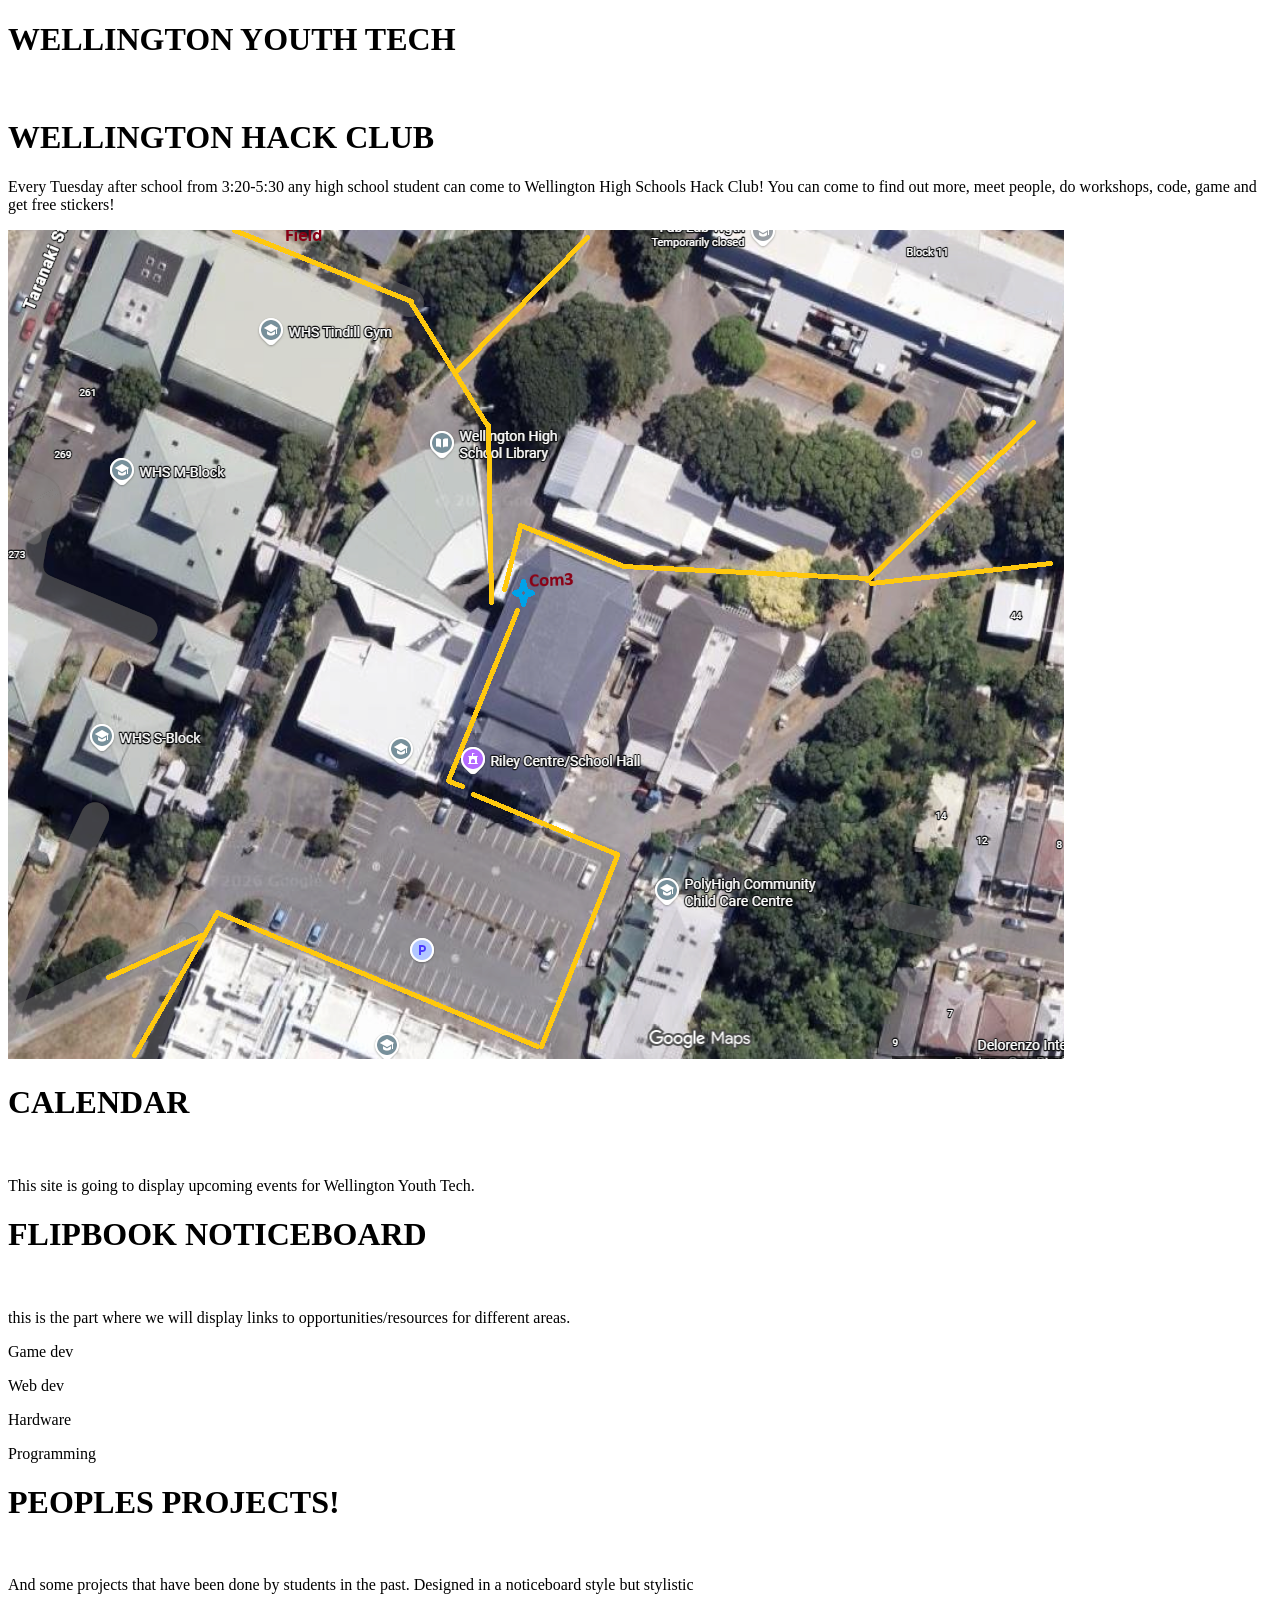
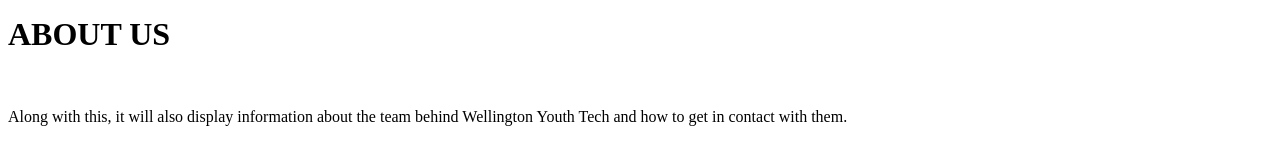
==== index.html @ cd5a9fec "Created a basic version of the site Created the website with a colour pallete I like and added all t" ====
<!DOCTYPE html>
<!--[if lt IE 7]>      <html class="no-js lt-ie9 lt-ie8 lt-ie7"> <![endif]-->
<!--[if IE 7]>         <html class="no-js lt-ie9 lt-ie8"> <![endif]-->
<!--[if IE 8]>         <html class="no-js lt-ie9"> <![endif]-->
<!--[if gt IE 8]>      <html class="no-js"> <!--<![endif]-->
<html>
    <head>
        <link rel="stylesheet" href="C:\Users\hwina\Desktop\WebDev\WellyYouthTechWebsite\WellyYouthTechCSS.css">
        <meta charset="utf-8">
        <meta http-equiv="X-UA-Compatible" content="IE=edge">
        <title>WellingtonYouthTech</title>
        <meta name="description" content="">
        <meta name="viewport" content="width=device-width, initial-scale=1">
        <link rel="stylesheet" href="">
    </head>
    <body>
        <!--[if lt IE 7]>
            <p class="browsehappy">You are using an <strong>outdated</strong> browser. Please <a href="#">upgrade your browser</a> to improve your experience.</p>
        <![endif]-->
        <div class="headingbox">
        <h1 class="myheadingfont">WELLINGTON YOUTH TECH</h1>
        
        </div>
        

        
        
        
       
        <script src="" async defer></script>


        <!-- This is the section on the hack club run by whs-->
          <br> <!-- system.out.println-->
        <div class="headingbox">
        <h1 class="myheadingfont">WELLINGTON HACK CLUB</h1> <!--this is a heading using the custom font-->
        </div>
        <div class="text-image-row"> <!-- the div box is a class which creates-->
            <div class="box-alt">
                <p class="my-font">Every Tuesday after school from 3:20-5:30 any high school student can come to Wellington High Schools
                    Hack Club! You can come to find out more, meet people, do workshops, code, game and get free stickers!
                    
                </p>
            </div>
            <img class="right-image" src="WHScom3directions.png" alt="my cat :3">
        </div>

        <!-- This is the calendar section(maybe add function where they can download the calendar themselves)-->
         <div class="headingbox">
         <h1 class="myheadingfont">CALENDAR</h1>
         </div>
        <br>
        <div><p class="my-font">This site is going to display upcoming events for Wellington Youth Tech. </p></div>
        

        <!-- This is the section about opportunities and links (maybe like a flipbook, hackclub opportunities, gamedev opportunities
          and then they can tear out the page and pin it on the noticeboard)-->
          <div class="headingbox">
         <h1 class="myheadingfont">FLIPBOOK NOTICEBOARD</h1>
         </div>
        <br>
        

        <div class="text-image-row2"> <!-- the div box is a class which creates-->
                <p class="my-font">this is the part where we will display links to opportunities/resources for different areas. </p>
            <div class="box-alt2">
                <p class="my-font">Game dev </p>
            </div>
            <div class="box-alt2">
                <p class="my-font">Web dev </p>
            </div>
            <div class="box-alt2">
                <p class="my-font">Hardware </p>
            </div>

            <div class="box-alt2">
                <p class="my-font">Programming </p>
            </div>
            
        </div>
        
        

        
        
        <!-- This is the section with peoples projects + links to repos-->
          <div class="headingbox">
         <h1 class="myheadingfont"> PEOPLES PROJECTS! </h1>
        </div>
        <br>
        <div>
        <p class="my-font">And some projects that have been done by students in the past. 
        Designed in a noticeboard style but stylistic</p>
        </div>

        <!-- This is the section about contacts,people, and aims-->
         <div class="headingbox">
         <h1 class="myheadingfont"> ABOUT US </h1>
         </div>
        <br>
        <div>
        <p class="my-font">Along with this, it will also display information about the team behind Wellington Youth Tech and how to get in contact with them.</p>
        </div>
    </body>
</html>
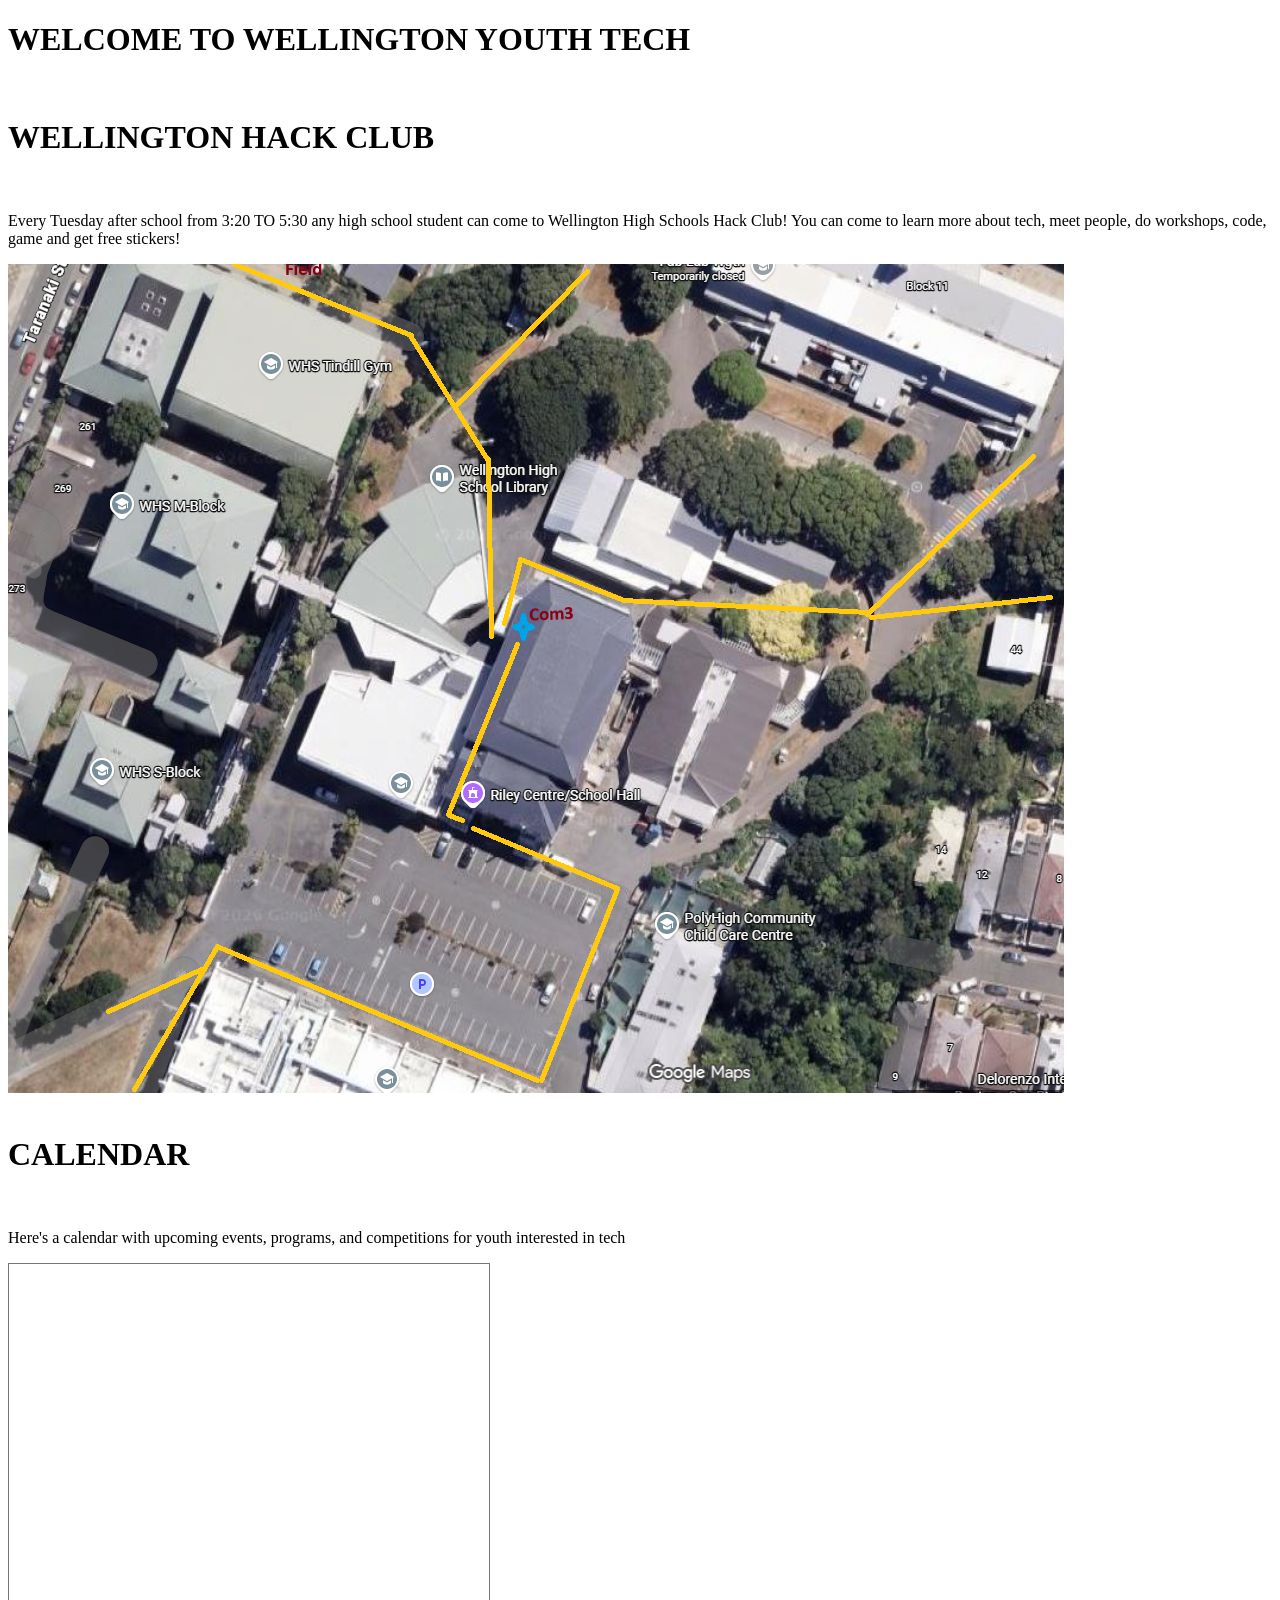
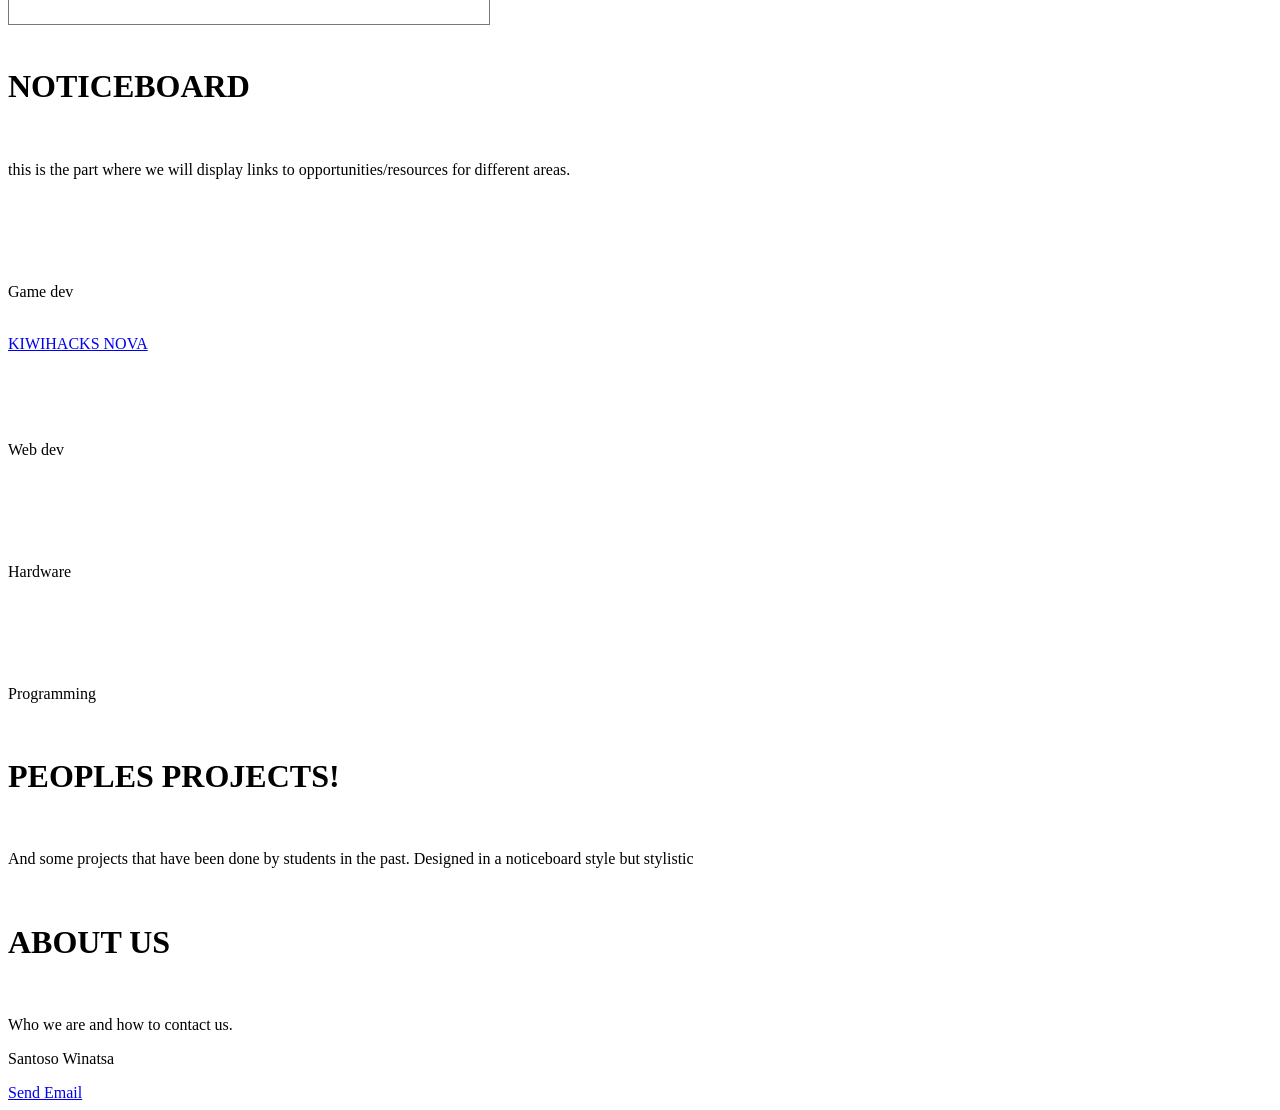
==== commit 2aea42eb: "Made the website look mostly completed i added  a calendar, a notepad section with links, and a cont" ====
--- a/index.html
+++ b/index.html
@@ -8,17 +8,18 @@
         <link rel="stylesheet" href="C:\Users\hwina\Desktop\WebDev\WellyYouthTechWebsite\WellyYouthTechCSS.css">
         <meta charset="utf-8">
         <meta http-equiv="X-UA-Compatible" content="IE=edge">
-        <title>WellingtonYouthTech</title>
+        <title>Wellington Youth Tech</title>
+        <link rel="icon" type="image/x-icon" href="Iconwyt.png">
         <meta name="description" content="">
         <meta name="viewport" content="width=device-width, initial-scale=1">
-        <link rel="stylesheet" href="">
+        <link rel="stylesheet" href="wellyyouthtechcss.css">
     </head>
     <body>
         <!--[if lt IE 7]>
             <p class="browsehappy">You are using an <strong>outdated</strong> browser. Please <a href="#">upgrade your browser</a> to improve your experience.</p>
         <![endif]-->
-        <div class="headingbox">
-        <h1 class="myheadingfont">WELLINGTON YOUTH TECH</h1>
+        <div class="headingbox2">
+        <h1 class="myheadingfont">WELCOME TO WELLINGTON YOUTH TECH</h1>
         
         </div>
         
@@ -34,51 +35,87 @@
           <br> <!-- system.out.println-->
         <div class="headingbox">
         <h1 class="myheadingfont">WELLINGTON HACK CLUB</h1> <!--this is a heading using the custom font-->
+        
         </div>
+         <br>
         <div class="text-image-row"> <!-- the div box is a class which creates-->
             <div class="box-alt">
-                <p class="my-font">Every Tuesday after school from 3:20-5:30 any high school student can come to Wellington High Schools
-                    Hack Club! You can come to find out more, meet people, do workshops, code, game and get free stickers!
+                <p class="my-font">Every Tuesday after school from 3:20 TO 5:30 any high school student can come to Wellington High Schools
+                    Hack Club! You can come to learn more about tech, meet people, do workshops, code, game and get free stickers!
                     
                 </p>
             </div>
-            <img class="right-image" src="WHScom3directions.png" alt="my cat :3">
+            <img class="childoftext-image-row" src="WHScom3directions.png" alt="my cat :3">
         </div>
+        <br>
 
         <!-- This is the calendar section(maybe add function where they can download the calendar themselves)-->
          <div class="headingbox">
          <h1 class="myheadingfont">CALENDAR</h1>
          </div>
         <br>
-        <div><p class="my-font">This site is going to display upcoming events for Wellington Youth Tech. </p></div>
-        
+        <div class = "text-image-row">
+            <div class="box-alt3">
+            <p class="my-font">Here's a calendar with upcoming events, programs, and competitions for youth interested in tech </p>
+            </div>
+             <iframe class="childoftext-image-row2" src="https://calendar.google.com/calendar/embed?height=360&wkst=2&ctz=Pacific%2FAuckland&showPrint=0&showTz=0&hl=en_GB&src=ZmE0NTUzYjljNDQ5OTRhYmRjM2VhNjI4ODA5ZDlkZmJmMzg4ODI4YjJkZDQ2ZWNlNjQyZmFkOTIyZmVkNjI1OEBncm91cC5jYWxlbmRhci5nb29nbGUuY29t&color=%237cb342" style="border:solid 1px #777" width="480" height="360" frameborder="0" scrolling="no"></iframe>
+
+        </div>
+        <br>
 
         <!-- This is the section about opportunities and links (maybe like a flipbook, hackclub opportunities, gamedev opportunities
           and then they can tear out the page and pin it on the noticeboard)-->
           <div class="headingbox">
-         <h1 class="myheadingfont">FLIPBOOK NOTICEBOARD</h1>
+         <h1 class="myheadingfont">NOTICEBOARD</h1>
          </div>
         <br>
-        
+         
 
-        <div class="text-image-row2"> <!-- the div box is a class which creates-->
+        <div class="parent" > <!-- the div box is a class which creates-->
+
+            <div class="box-alt4">
                 <p class="my-font">this is the part where we will display links to opportunities/resources for different areas. </p>
+            </div>
+
             <div class="box-alt2">
+                <br>
+                <br>
+                <br>
+                <br>
                 <p class="my-font">Game dev </p>
+                
+                <br>
+                <a class="my-font" href="https://nova.kiwihacks.org/"> KIWIHACKS NOVA </a>
+
             </div>
             <div class="box-alt2">
+                <br>
+                <br>
+                <br>
+                <br>
                 <p class="my-font">Web dev </p>
+                
+
             </div>
+
             <div class="box-alt2">
+                <br>
+                <br>
+                <br>
+                <br>
                 <p class="my-font">Hardware </p>
             </div>
 
             <div class="box-alt2">
+                <br>
+                <br>
+                <br>
+                <br>
                 <p class="my-font">Programming </p>
             </div>
             
         </div>
-        
+        <br>
         
 
         
@@ -89,9 +126,12 @@
         </div>
         <br>
         <div>
+        <div box class="box-alt4">
         <p class="my-font">And some projects that have been done by students in the past. 
         Designed in a noticeboard style but stylistic</p>
         </div>
+        </div>
+        <br>
 
         <!-- This is the section about contacts,people, and aims-->
          <div class="headingbox">
@@ -99,7 +139,11 @@
          </div>
         <br>
         <div>
-        <p class="my-font">Along with this, it will also display information about the team behind Wellington Youth Tech and how to get in contact with them.</p>
+            <div class="box-alt5">
+                <p class="my-font">Who we are and how to contact us.</p>
+                <p class="my-font">Santoso Winatsa</p>
+                <a class="my-font" href="mailto:winatsa@gmail.whs.school.nz">Send Email</a>
+            </div>
         </div>
     </body>
 </html>
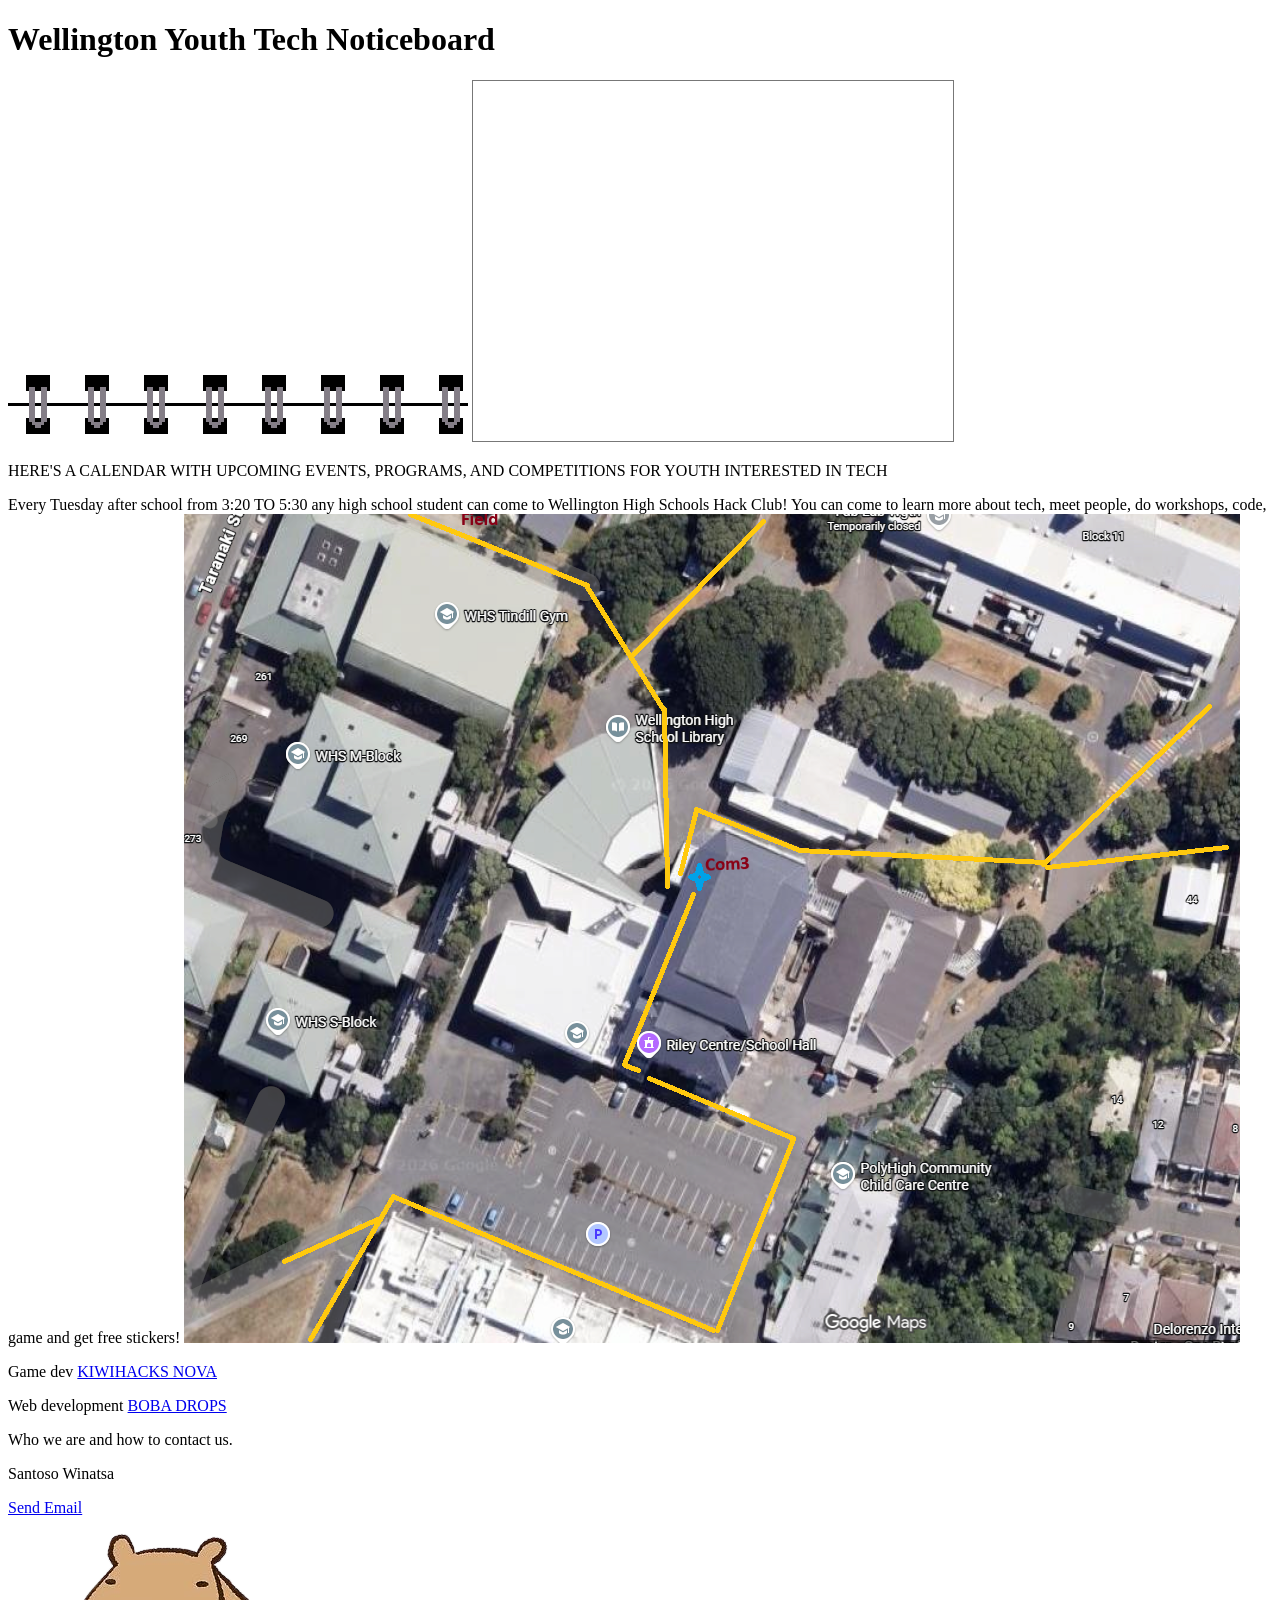
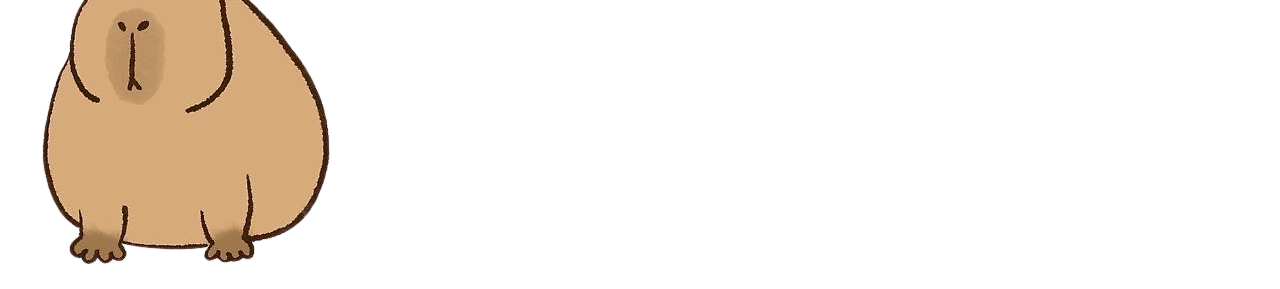
==== commit a53809ab: "changed names so that they worked with github deploying pages" ====
--- a/index.html
+++ b/index.html
@@ -1,149 +1,74 @@
+<!-- Wellington Youth Tech Noticeboard -->
+<!-- By Santoso Winatan -->
+<!-- Date 6/07/2026 -->
+<!-- This holds the website code and grouping of information for the website. 
+For example i choose how i want it displayed div, what i want in it the content inbetween, and how i want it styled by using classes  -->
+
 <!DOCTYPE html>
-<!--[if lt IE 7]>      <html class="no-js lt-ie9 lt-ie8 lt-ie7"> <![endif]-->
-<!--[if IE 7]>         <html class="no-js lt-ie9 lt-ie8"> <![endif]-->
-<!--[if IE 8]>         <html class="no-js lt-ie9"> <![endif]-->
-<!--[if gt IE 8]>      <html class="no-js"> <!--<![endif]-->
+
+<!-- all html needs to have this class and title -->
 <html>
+    
+    <!-- All the website setup -->
     <head>
-        <link rel="stylesheet" href="C:\Users\hwina\Desktop\WebDev\WellyYouthTechWebsite\WellyYouthTechCSS.css">
+        <link rel="stylesheet" href="C:\Users\hwina\Desktop\WebDev\WellyYouthTechWebsite\WellyYouthTechNoticeboardCSS.css">
         <meta charset="utf-8">
         <meta http-equiv="X-UA-Compatible" content="IE=edge">
-        <title>Wellington Youth Tech</title>
-        <link rel="icon" type="image/x-icon" href="Iconwyt.png">
+        <title>Wellington Youth Tech</title> <!-- title displayed on tab -->
+        <link rel="icon" type="image/x-icon" href="Iconwyt.png"><!-- favicon -->
         <meta name="description" content="">
         <meta name="viewport" content="width=device-width, initial-scale=1">
-        <link rel="stylesheet" href="wellyyouthtechcss.css">
     </head>
+
+    <!-- Where all the content of the website is stored -->
     <body>
-        <!--[if lt IE 7]>
-            <p class="browsehappy">You are using an <strong>outdated</strong> browser. Please <a href="#">upgrade your browser</a> to improve your experience.</p>
-        <![endif]-->
-        <div class="headingbox2">
-        <h1 class="myheadingfont">WELCOME TO WELLINGTON YOUTH TECH</h1>
-        
+       <!-- Heading -->
+        <div class="noticeboardheadingbox">
+            <h1 class="myheadingfont">Wellington Youth Tech Noticeboard</h1>
         </div>
-        
-
-        
-        
-        
-       
-        <script src="" async defer></script>
 
 
-        <!-- This is the section on the hack club run by whs-->
-          <br> <!-- system.out.println-->
-        <div class="headingbox">
-        <h1 class="myheadingfont">WELLINGTON HACK CLUB</h1> <!--this is a heading using the custom font-->
-        
-        </div>
-         <br>
-        <div class="text-image-row"> <!-- the div box is a class which creates-->
-            <div class="box-alt">
-                <p class="my-font">Every Tuesday after school from 3:20 TO 5:30 any high school student can come to Wellington High Schools
-                    Hack Club! You can come to learn more about tech, meet people, do workshops, code, game and get free stickers!
-                    
-                </p>
-            </div>
-            <img class="childoftext-image-row" src="WHScom3directions.png" alt="my cat :3">
-        </div>
-        <br>
-
-        <!-- This is the calendar section(maybe add function where they can download the calendar themselves)-->
-         <div class="headingbox">
-         <h1 class="myheadingfont">CALENDAR</h1>
-         </div>
-        <br>
-        <div class = "text-image-row">
-            <div class="box-alt3">
-            <p class="my-font">Here's a calendar with upcoming events, programs, and competitions for youth interested in tech </p>
-            </div>
-             <iframe class="childoftext-image-row2" src="https://calendar.google.com/calendar/embed?height=360&wkst=2&ctz=Pacific%2FAuckland&showPrint=0&showTz=0&hl=en_GB&src=ZmE0NTUzYjljNDQ5OTRhYmRjM2VhNjI4ODA5ZDlkZmJmMzg4ODI4YjJkZDQ2ZWNlNjQyZmFkOTIyZmVkNjI1OEBncm91cC5jYWxlbmRhci5nb29nbGUuY29t&color=%237cb342" style="border:solid 1px #777" width="480" height="360" frameborder="0" scrolling="no"></iframe>
+        <!-- Calendar (image)-->
+        <div class="calendarbox">
+              <img class="childoftext-image-row" src="calendartop.png" alt="my cat :3">
+             <iframe  src="https://calendar.google.com/calendar/embed?height=360&wkst=2&ctz=Pacific%2FAuckland&showPrint=0&showTz=0&hl=en_GB&src=ZmE0NTUzYjljNDQ5OTRhYmRjM2VhNjI4ODA5ZDlkZmJmMzg4ODI4YjJkZDQ2ZWNlNjQyZmFkOTIyZmVkNjI1OEBncm91cC5jYWxlbmRhci5nb29nbGUuY29t&color=%237cb342" style="border:solid 1px #777" width="480" height="360" frameborder="0" scrolling="no"></iframe>
 
         </div>
-        <br>
 
-        <!-- This is the section about opportunities and links (maybe like a flipbook, hackclub opportunities, gamedev opportunities
-          and then they can tear out the page and pin it on the noticeboard)-->
-          <div class="headingbox">
-         <h1 class="myheadingfont">NOTICEBOARD</h1>
-         </div>
-        <br>
-         
+        <!-- Calendar (Text) -->
+        <div class="calendartextbox">
+            <p class="mycalendarfont">HERE'S A CALENDAR WITH UPCOMING EVENTS, PROGRAMS, AND COMPETITIONS FOR YOUTH INTERESTED IN TECH </p>
+        </div>
 
-        <div class="parent" > <!-- the div box is a class which creates-->
+        <!-- Poster text and directions image -->
+        <div class="posterbox">
+            <p class="myposterfont">Every Tuesday after school from 3:20 TO 5:30 any high school student can come to Wellington High Schools
+                Hack Club! You can come to learn more about tech, meet people, do workshops, code, game and get free stickers!
+                 <img class="childofposterbox" src="WHScom3directions.png" alt="my cat :3">
+            </p>
+        </div>
 
-            <div class="box-alt4">
-                <p class="my-font">this is the part where we will display links to opportunities/resources for different areas. </p>
-            </div>
+        <!-- Game Development opportunity Notepad -->
+        <div class="gamedevnotepad">
+                <p class="myposterfont">Game dev    <a class="my-font" href="https://nova.kiwihacks.org/"> KIWIHACKS NOVA </a> </p>
+        </div>
 
-            <div class="box-alt2">
-                <br>
-                <br>
-                <br>
-                <br>
-                <p class="my-font">Game dev </p>
-                
-                <br>
-                <a class="my-font" href="https://nova.kiwihacks.org/"> KIWIHACKS NOVA </a>
+        <!-- Web Development opportunity Notepad -->
+        <div class="webdevnotepad">
+            <p class="myposterfont">Web development    <a class="my-font" href="https://boba.hackclub.com/index.html"> BOBA DROPS </a> </p>
+        </div>
 
-            </div>
-            <div class="box-alt2">
-                <br>
-                <br>
-                <br>
-                <br>
-                <p class="my-font">Web dev </p>
-                
+        <!-- About us section -->
+        <div class="aboutus"> 
+             <p class="mycalendarfont">Who we are and how to contact us.</p>
+                <p class="myposterfont">Santoso Winatsa</p>
+                <a class="my-font" href="mailto:winatsa@gmail.whs.school.nz">Send Email</a>  
+        </div>
 
-            </div>
-
-            <div class="box-alt2">
-                <br>
-                <br>
-                <br>
-                <br>
-                <p class="my-font">Hardware </p>
-            </div>
-
-            <div class="box-alt2">
-                <br>
-                <br>
-                <br>
-                <br>
-                <p class="my-font">Programming </p>
-            </div>
-            
+        <!-- Capybara image also prevents bug -->
+        <div class="transparentbox">    
+            <img class="childofposterbox" src="Capybara.png" alt="my capybara">
         </div>
-        <br>
-        
-
-        
-        
-        <!-- This is the section with peoples projects + links to repos-->
-          <div class="headingbox">
-         <h1 class="myheadingfont"> PEOPLES PROJECTS! </h1>
-        </div>
-        <br>
-        <div>
-        <div box class="box-alt4">
-        <p class="my-font">And some projects that have been done by students in the past. 
-        Designed in a noticeboard style but stylistic</p>
-        </div>
-        </div>
-        <br>
-
-        <!-- This is the section about contacts,people, and aims-->
-         <div class="headingbox">
-         <h1 class="myheadingfont"> ABOUT US </h1>
-         </div>
-        <br>
-        <div>
-            <div class="box-alt5">
-                <p class="my-font">Who we are and how to contact us.</p>
-                <p class="my-font">Santoso Winatsa</p>
-                <a class="my-font" href="mailto:winatsa@gmail.whs.school.nz">Send Email</a>
-            </div>
-        </div>
+       
     </body>
 </html>
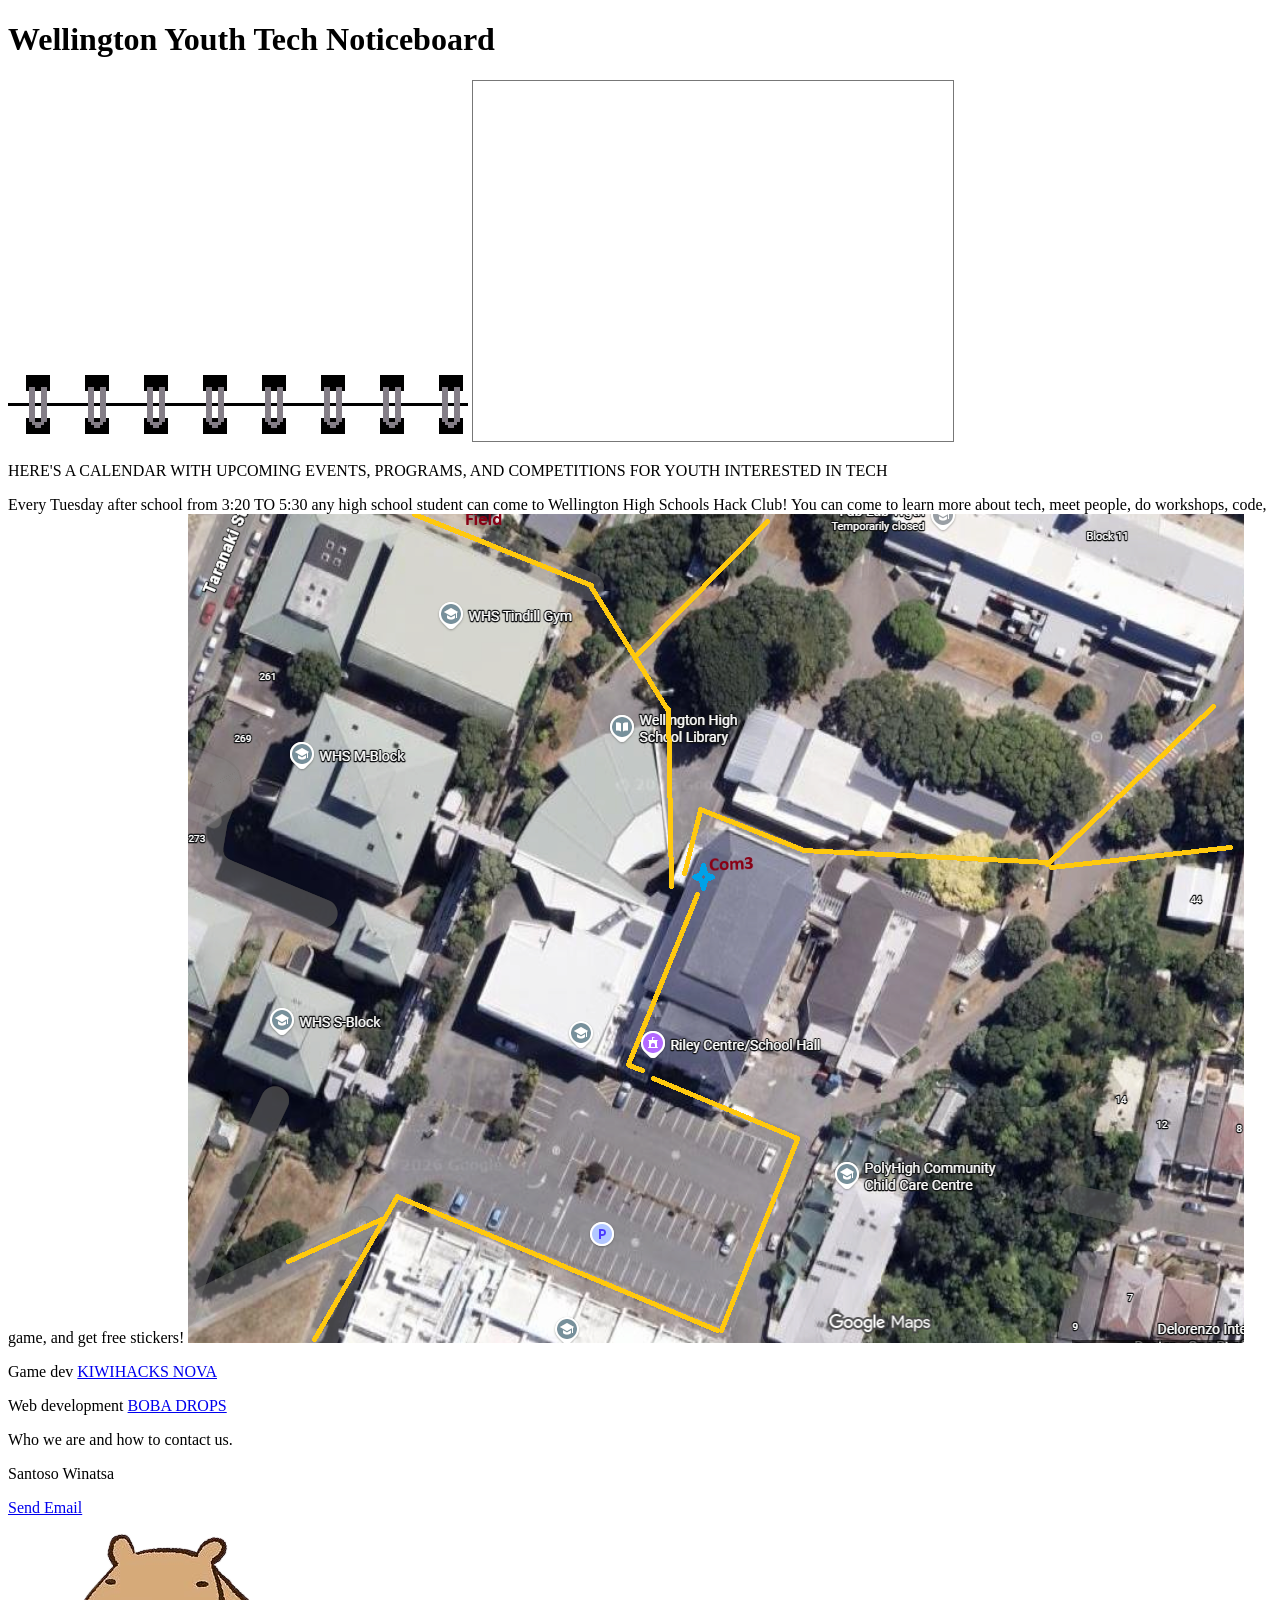
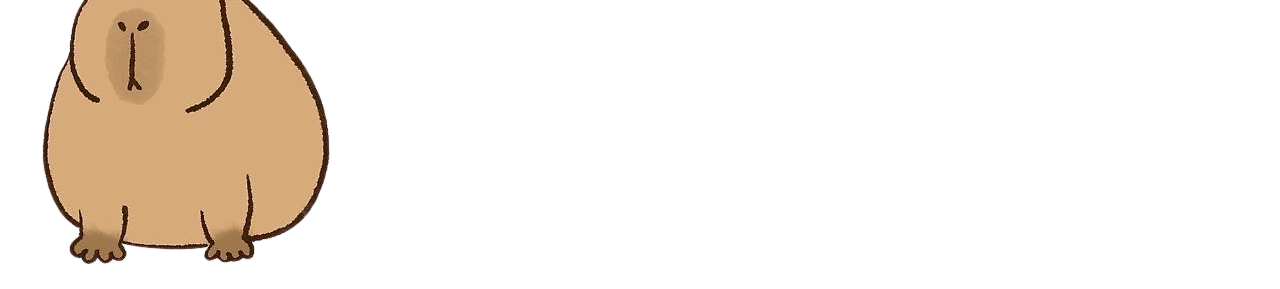
==== commit cb0cf582: "added comma" ====
--- a/index.html
+++ b/index.html
@@ -43,7 +43,7 @@
         <!-- Poster text and directions image -->
         <div class="posterbox">
             <p class="myposterfont">Every Tuesday after school from 3:20 TO 5:30 any high school student can come to Wellington High Schools
-                Hack Club! You can come to learn more about tech, meet people, do workshops, code, game and get free stickers!
+                Hack Club! You can come to learn more about tech, meet people, do workshops, code, game, and get free stickers!
                  <img class="childofposterbox" src="WHScom3directions.png" alt="my cat :3">
             </p>
         </div>
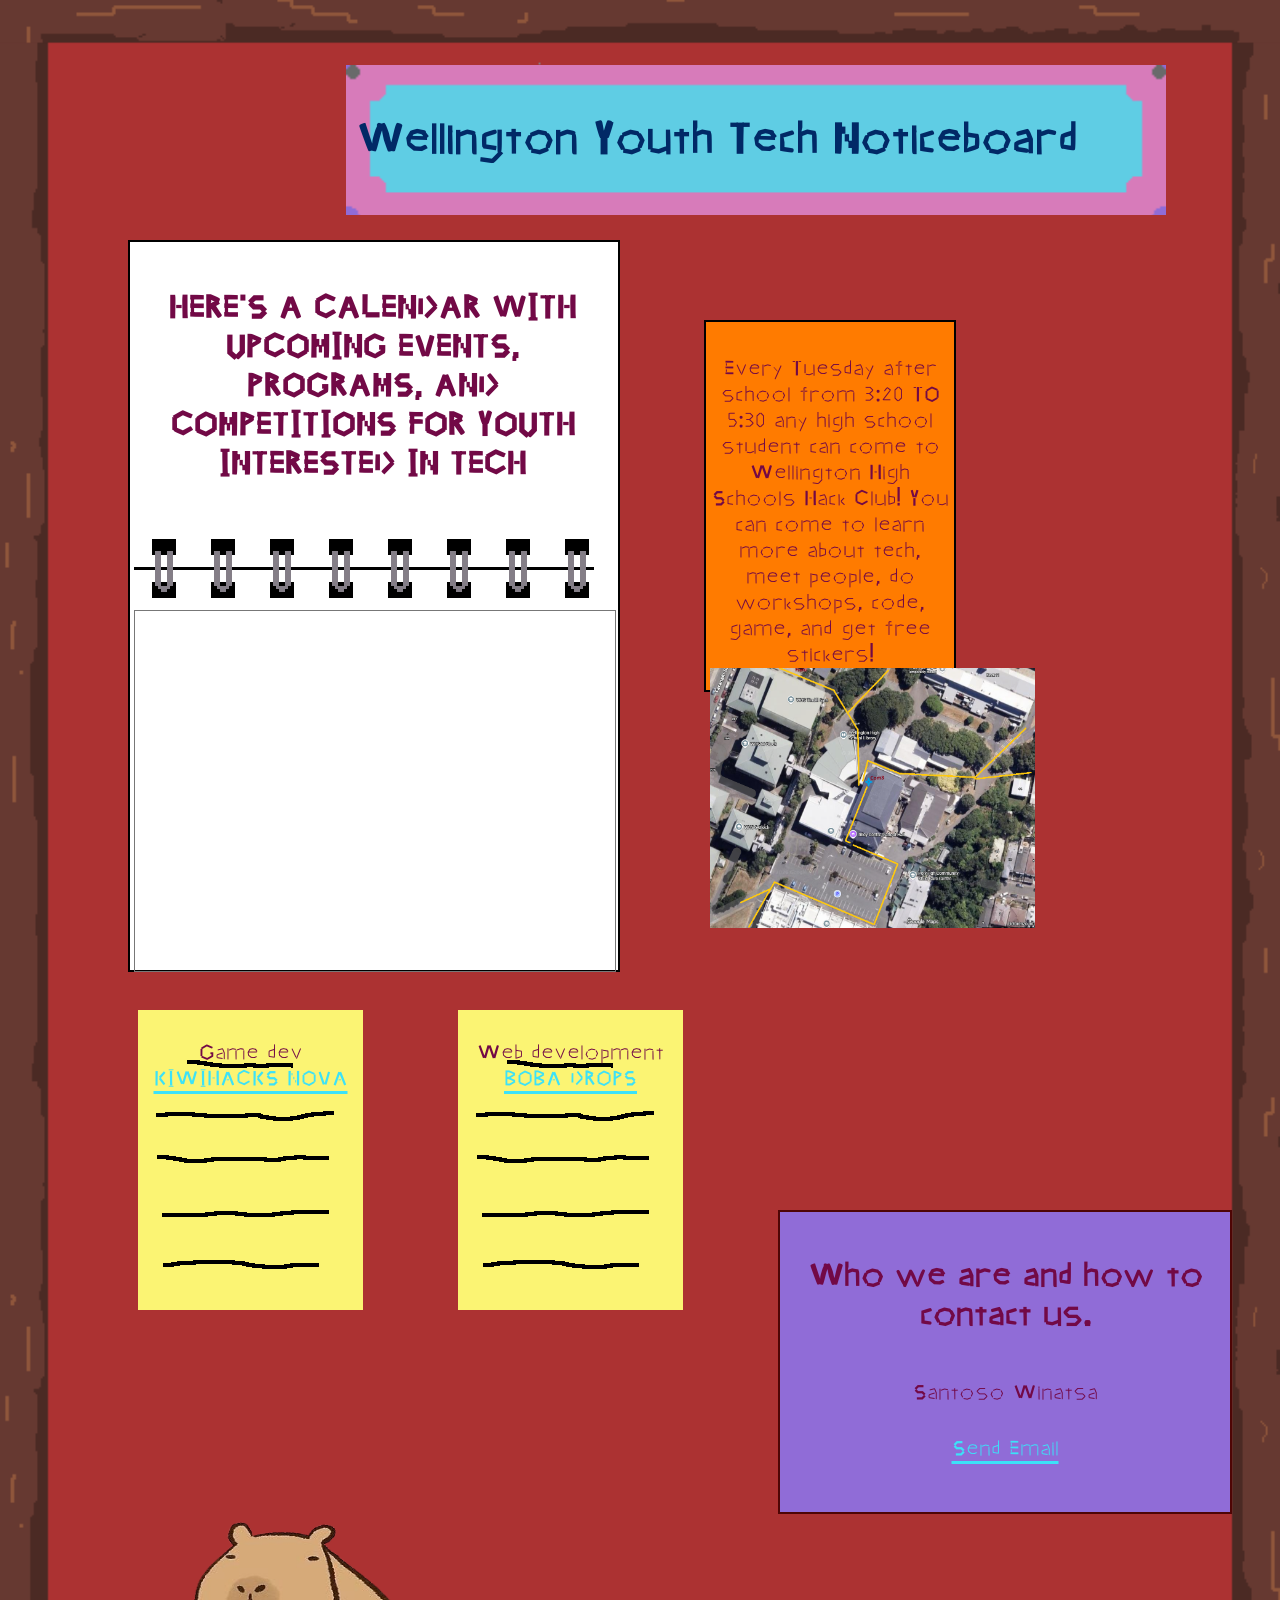
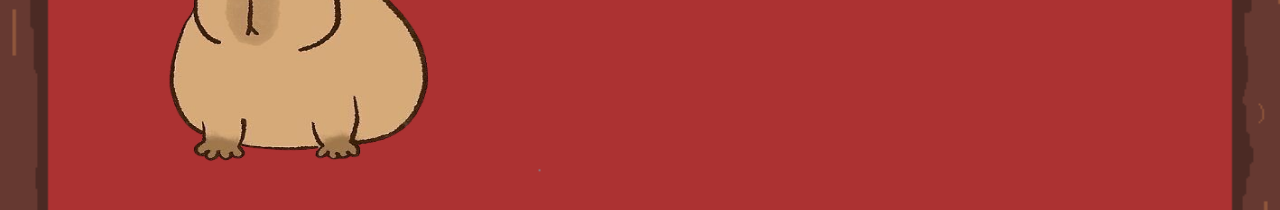
==== commit 402ac92c: "seeing if this link to css will work for github pages" ====
--- a/index.html
+++ b/index.html
@@ -11,7 +11,7 @@
     
     <!-- All the website setup -->
     <head>
-        <link rel="stylesheet" href="C:\Users\hwina\Desktop\WebDev\WellyYouthTechWebsite\WellyYouthTechNoticeboardCSS.css">
+        <link rel="stylesheet" href="WellyYouthTechNoticeboardCSS.css">
         <meta charset="utf-8">
         <meta http-equiv="X-UA-Compatible" content="IE=edge">
         <title>Wellington Youth Tech</title> <!-- title displayed on tab -->
--- a/WellyYouthTechNoticeboardCSS.css
+++ b/WellyYouthTechNoticeboardCSS.css
@@ -0,0 +1,232 @@
+/* <!-- Wellington Youth Tech Noticeboard -->
+<!-- By Santoso Winatan -->
+<!-- Date 6/07/2026 -->
+<!-- This holds how the website should be displayed, like fonts, sizes, colours, and positions  */ 
+
+
+/* always put background in a body class */
+body {
+  background-image: url("Noticeboard-topbar.png"),url("Noticeboard-Bottom.png"),url("Noticeboard-middle.png");
+  background-repeat: no-repeat, no-repeat, repeat;
+  background-size: cover, cover, cover;  
+  background-position: center top, left 0% bottom 2370% ,center;
+}
+
+/* FONTS */
+
+/* this is how you set a custom font (i used calligraphr to turn the font into an otf file) */
+@font-face { 
+  font-family: "MyAmazingFont";
+  src: url("SantosoFont-Regular.otf") format("opentype");
+}
+
+/* this is the basic font that will run on anything*/
+p {
+  color: #ae8396;
+  text-align: center;
+}
+
+/* this is my font on top of the basic font*/
+.my-font{
+  font-family: "MyAmazingFont",serif;
+  font-size: 30px;
+
+}
+
+/* this is my heading font*/
+.myheadingfont{
+  font-family: "MyAmazingFont",serif;
+  font-size: 60px;
+  font-weight: 1000;
+   color: #012966;
+}
+
+/* this is my calendar font*/
+.mycalendarfont{
+  font-family: "MyAmazingFont",serif;
+  font-size: 45px;
+  font-weight: 1000;
+   color: #720946;
+}
+
+/* this is my poster font*/
+.myposterfont{
+  font-family: "MyAmazingFont",serif;
+  font-size: 30px;
+  /* //font-weight: 1000; */
+   color: #720946;
+}
+
+/* if you want to add another type of font just do .____font i think */
+
+/* CONTAINERS */
+
+/* this is the box that will be applied before every box*/
+div {
+  /* this should be thought about carefully though in the class you can overwrite it with a new colour/margin etc*/
+  margin: 0 auto; /* centers the noticeboard horizontally */  
+  background-color: #906CD7;
+  border: 2px solid rgb(78, 5, 5);
+  width: 900px; /* this is the width of the box */
+  padding: 04px;/* this is the gap between the text/image and the border of the box*/
+  /* the margin is the gap between the border and the site walls */
+  /* it goes content->padding->border->margin */
+  justify-content: start; /* this is the alignment of the text/image inside the box (so start places it at the start of the box) */
+}
+
+/* this is the box which allows the other boxes to be placed anywhere as they now have a reference to a set position here*/
+.parent-noticeboardheadingbox{
+  position: relative;
+}
+
+/* this is the box where the title of the noticeboard will be placed*/
+.noticeboardheadingbox {
+  position: absolute;
+  left: 27%;
+  top: 65px;
+  background-image: url("Noticeboard-name.png");
+  border: 0px solid #D563A4; 
+  background-repeat: no-repeat;
+  background-size: cover;
+  height: 130px;
+  width: 800px;
+  place-items: center;
+  padding: 10px;
+}
+
+/* this is the box where the image of the calendar will be placed*/
+.calendarbox {
+  position: absolute;
+  left: 10%;
+  top: 240px;
+  margin: 0 auto; /* centers the noticeboard horizontally */  
+  background-color: #ffffff;
+  border: 2px solid rgb(0, 0, 0);
+  width: 480px;
+  height: 720px;
+  padding: 04px;
+  justify-content: start; 
+}
+
+/* this is the box where the text for the calendar will be placed*/
+.calendartextbox{
+  position: absolute;
+  left: 10%;
+  top: 240px;
+  
+  margin: 0 auto; /* centers the noticeboard horizontally */  
+  background-color: TRANSPARENT;
+  border: 0px solid rgb(0, 0, 0);
+  width: 480px;
+  height: 720px;
+  padding: 04px;
+  justify-content: start; 
+}
+
+/* this is the box where the poster will be placed*/
+.posterbox {
+  position: absolute;
+  left: 55%;
+  top: 320px;
+  margin: 0 auto; /* centers the noticeboard horizontally */  
+  background-color: #ff7b00;
+  border: 2px solid rgb(0, 0, 0);
+  width: 240px;
+  height: 360px;
+  padding: 04px;
+  justify-content: start; 
+}
+
+/* this is where the directions will be placed relative to the poster box */
+.childofposterbox {
+   position: relative; 
+    height: 260px;
+    width: 325px;
+  /* //text-align: end; centers the text within the child div */
+}
+
+/* creates the image and allows game development opportunities  to be written on it*/
+.gamedevnotepad { 
+  position: absolute;
+  left: 10%;
+  top: 1000px;
+  background-color: TRANSPARENT;
+  border: 0px transparent; 
+  background-image: url("Notepadsheet.png");
+  background-repeat: no-repeat;
+  background-position: top center;
+  background-size: cover;
+  text-align: center;
+  height: 300px;
+  width: 225px;
+  padding: 0px;
+  margin: 10px;
+}
+
+/* creates the image and allows web development opportunities to be written on it */
+.webdevnotepad { 
+  position: absolute;
+  left: 35%;
+  top: 1000px;
+  background-color: TRANSPARENT;
+  border: 0px transparent; 
+  background-image: url("Notepadsheet.png");
+  background-repeat: no-repeat;
+  background-position: top center;
+  background-size: cover;
+  text-align: center;
+  height: 300px;
+  width: 225px;
+  padding: 0px;
+  margin: 10px;
+}
+
+/* Box for people and their contacts */
+.aboutus{
+  position: absolute;
+  left: 60%;
+  top: 1200px;
+  /* background-color: TRANSPARENT;
+  border: 0px transparent; 
+  background-image: url("Notepadsheet.png");
+  background-repeat: no-repeat;
+  background-position: top center;
+  background-size: cover; */
+  text-align: center;
+  height: 300px;
+  width: 450px;
+  padding: 0px;
+  margin: 10px;
+}
+
+/* Transparent box so that the bottom item doesnt overlap with noticeboard border and look janky
+also contains a Capybara */
+.transparentbox {
+  position: absolute;
+  left: 10%;
+  top: 1500px;
+  background-color: TRANSPARENT;
+  border: 0px transparent; 
+  text-align: center;
+  height: 300px;
+  width: 225px;
+  padding: 0px;
+  margin: 10px;
+}
+
+/* LINK STYLES */
+
+ a:link { 
+  color: #3ce2f8;
+  text-decoration: underline; /* removes the underline from the link */
+ }
+
+ a:visited { 
+  color: #012208;
+  text-decoration: none; /* removes the underline from the link */
+ }
+
+ a:hover { 
+  color: #485f8a;
+  text-decoration: underline; /* adds an underline to the link on hover */
+}
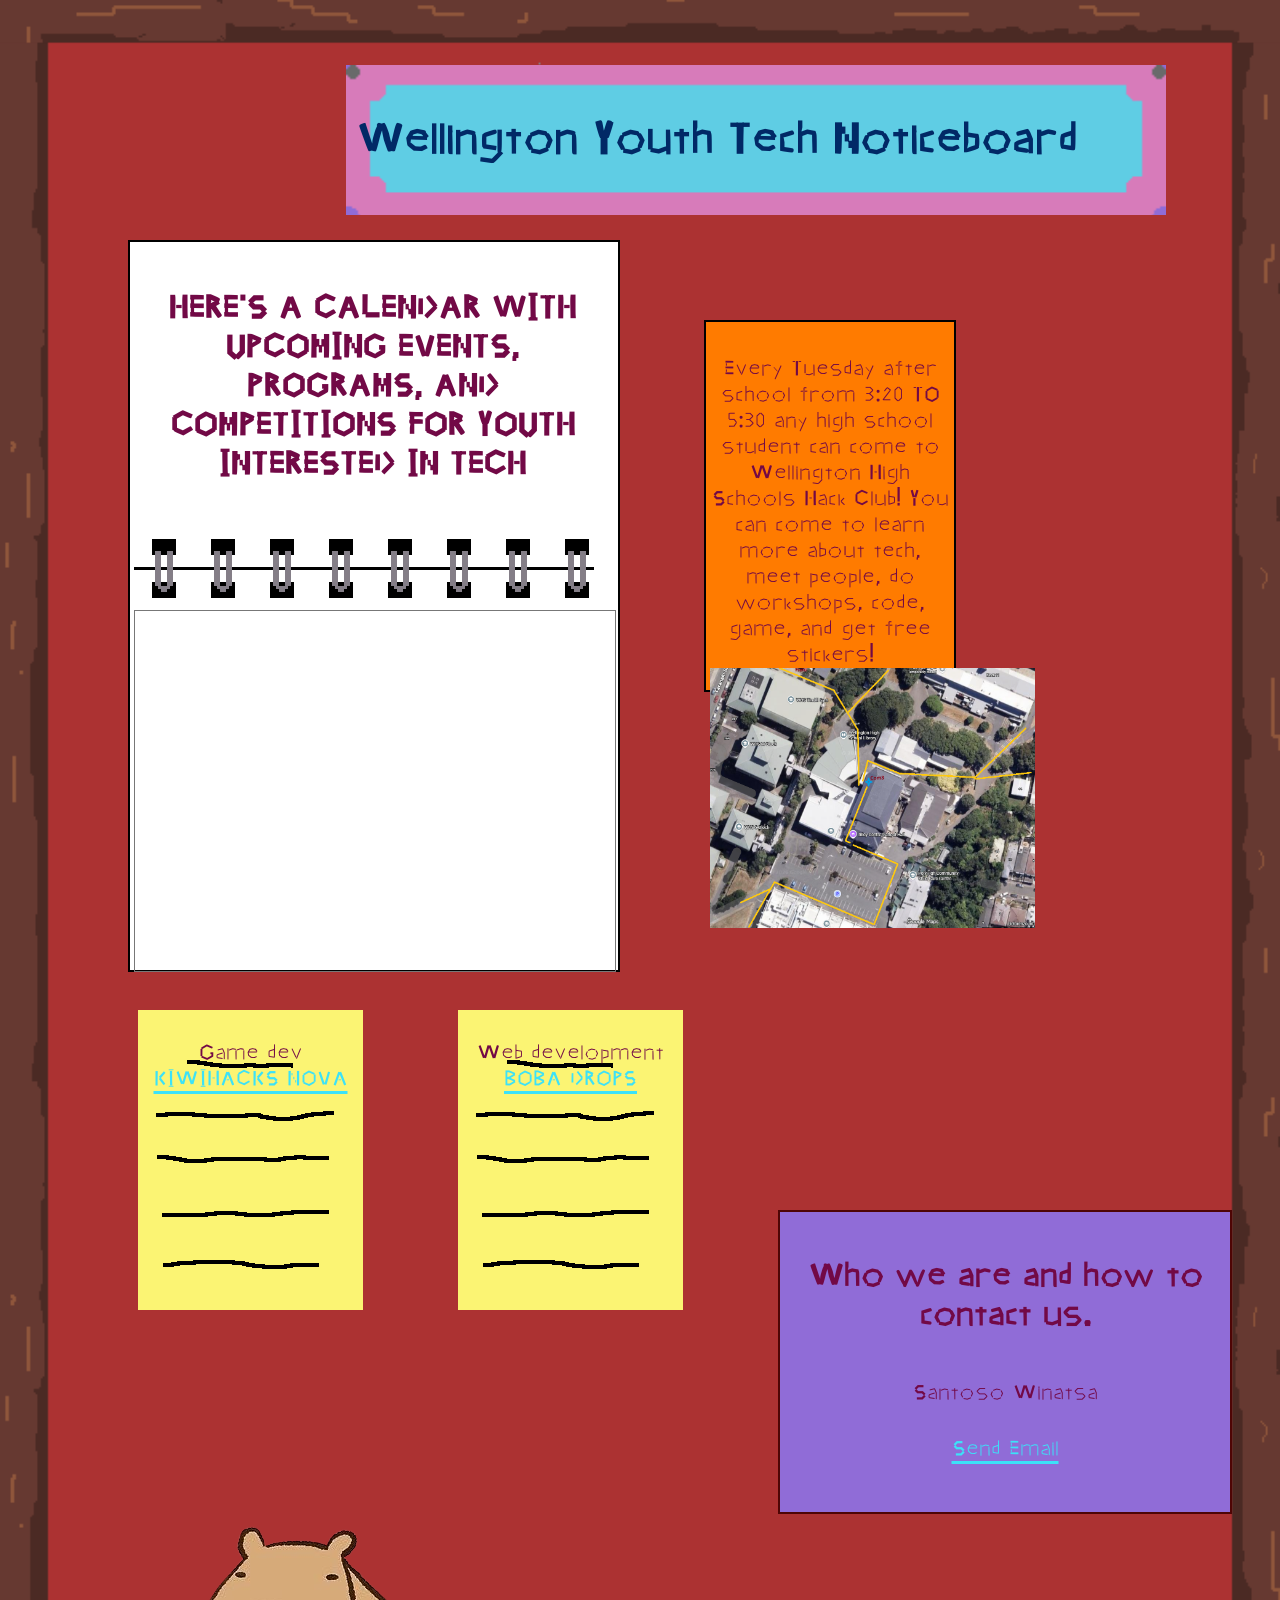
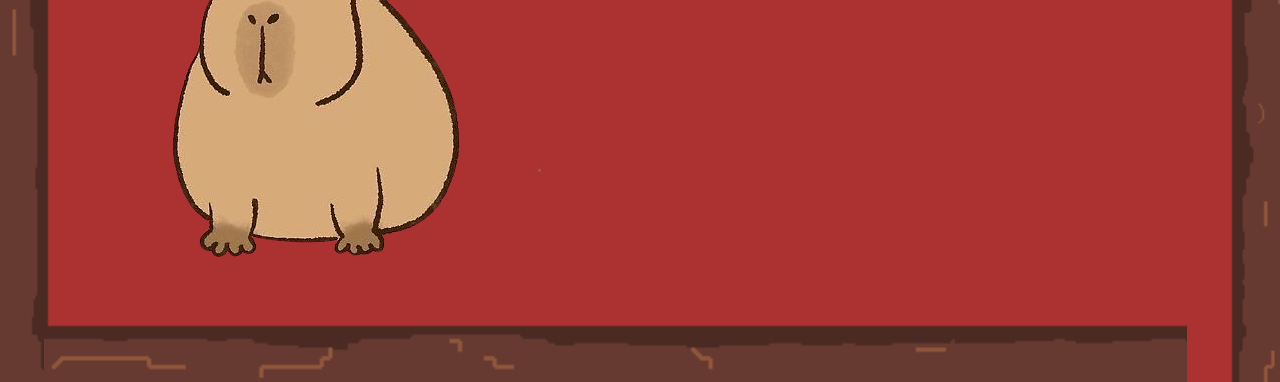
==== commit 494f6aa5: "made bottom look good on my monitor and ladded printing css values to console for debugging" ====
--- a/index.html
+++ b/index.html
@@ -21,7 +21,7 @@
     </head>
 
     <!-- Where all the content of the website is stored -->
-    <body>
+    <body id="body">
        <!-- Heading -->
         <div class="noticeboardheadingbox">
             <h1 class="myheadingfont">Wellington Youth Tech Noticeboard</h1>
@@ -67,8 +67,36 @@
 
         <!-- Capybara image also prevents bug -->
         <div class="transparentbox">    
-            <img class="childofposterbox" src="Capybara.png" alt="my capybara">
+            <img src="Capybara.png" alt="my capybara">
+            <div class="childoftransparentbox">
+                
+            </div>
         </div>
-       
+
+        <!-- <div class="content">
+    content
+
+    </div> -->
+ 
+  <!-- <footer class="footer"></footer> -->
+        <script>
+           // 1. Select the HTML element
+        const element = document.getElementById('body');
+
+        // 2. Get all computed CSS styles for the element
+        const styles = window.getComputedStyle(element);
+
+        // 3. Extract the specific CSS property value
+        const stylesbottom = styles.getPropertyValue('background-position'); // For background color, use 'backgroundColor' instead of 'bottom'
+        const widthValue = stylesbottom.width;
+        const heightValue = stylesbottom.height;
+        // const widthValue = styles.width;
+
+        // 4. Print the values to the developer console
+        // console.log("bottom co-ords ", bgColors); // Outputs: rgb(173, 216, 230)
+        console.log("Element Width:", stylesbottom);   // Outputs: 200px
+        console.log("Element Height:", heightValue);  // Outputs: 100px
+        </script>
+
     </body>
 </html>
--- a/WellyYouthTechNoticeboardCSS.css
+++ b/WellyYouthTechNoticeboardCSS.css
@@ -4,13 +4,23 @@
 <!-- This holds how the website should be displayed, like fonts, sizes, colours, and positions  */ 
 
 
+
 /* always put background in a body class */
 body {
+  height: 100%;
   background-image: url("Noticeboard-topbar.png"),url("Noticeboard-Bottom.png"),url("Noticeboard-middle.png");
-  background-repeat: no-repeat, no-repeat, repeat;
+  background-repeat: no-repeat, no-repeat, repeat-y;
   background-size: cover, cover, cover;  
-  background-position: center top, left 0% bottom 2370% ,center;
-}
+  background-position: center top,50% -2470%, center;
+  min-height: 0vh, 100vh, 0vh;
+    /* display: flex;
+      flex-direction: column;
+      height: 100%; Takes up full viewport height */
+    /* min-height: 100vh; Takes up full viewport height */
+    /* margin: 0; */
+    /* console.log({bottom}) */
+}
+
 
 /* FONTS */
 
@@ -59,6 +69,10 @@
 
 /* if you want to add another type of font just do .____font i think */
 
+
+.content {
+  flex: 1 0 auto;
+}
 /* CONTAINERS */
 
 /* this is the box that will be applied before every box*/
@@ -72,6 +86,7 @@
   /* the margin is the gap between the border and the site walls */
   /* it goes content->padding->border->margin */
   justify-content: start; /* this is the alignment of the text/image inside the box (so start places it at the start of the box) */
+  
 }
 
 /* this is the box which allows the other boxes to be placed anywhere as they now have a reference to a set position here*/
@@ -214,6 +229,40 @@
   margin: 10px;
 }
 
+.childoftransparentbox {
+  
+   position: relative; 
+   left: -42%;
+   border: 0px transparent;
+   background-color: TRANSPARENT;
+    background-image: url("Noticeboard-Bottom.png");
+   background-repeat: no-repeat;
+  background-position:center top;
+  background-size: cover;
+  width: 1135px;
+  height: 100px;
+  /* //text-align: end; centers the text within the child div */
+}
+
+main {
+    flex: 2; /* Automatically expands to fill empty space, pushing footer down */
+}
+
+footer {
+    /* position: sticky;
+   left: 0;
+   bottom: 0; */
+   /* flex-shrink: 0; Prevents footer from shrinking */
+   /* margin-top: auto; */
+   /* width: 100%; */
+  background-image: url("Noticeboard-Bottom.png");
+  background-repeat: no-repeat;
+  background-position: bottom center;
+  background-size: cover;
+   /* color: white; */
+   text-align: center;
+}
+
 /* LINK STYLES */
 
  a:link { 
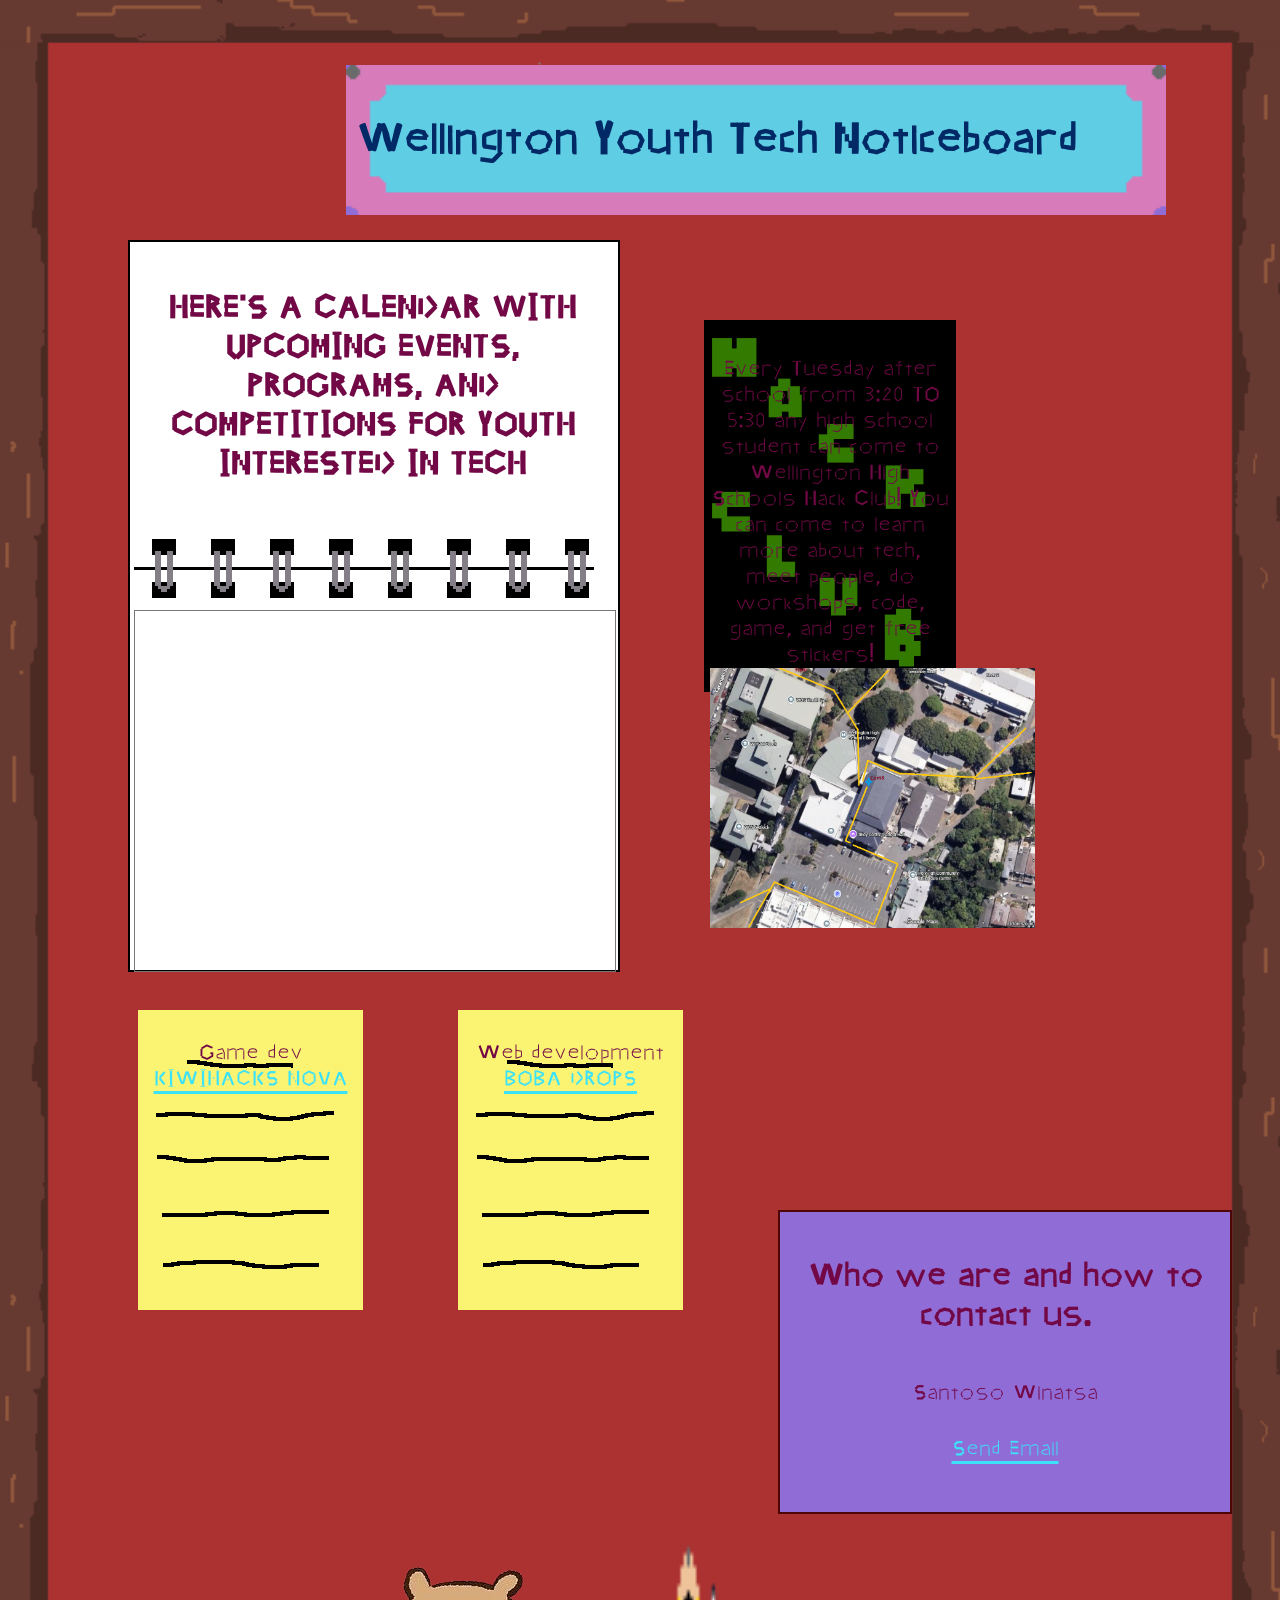
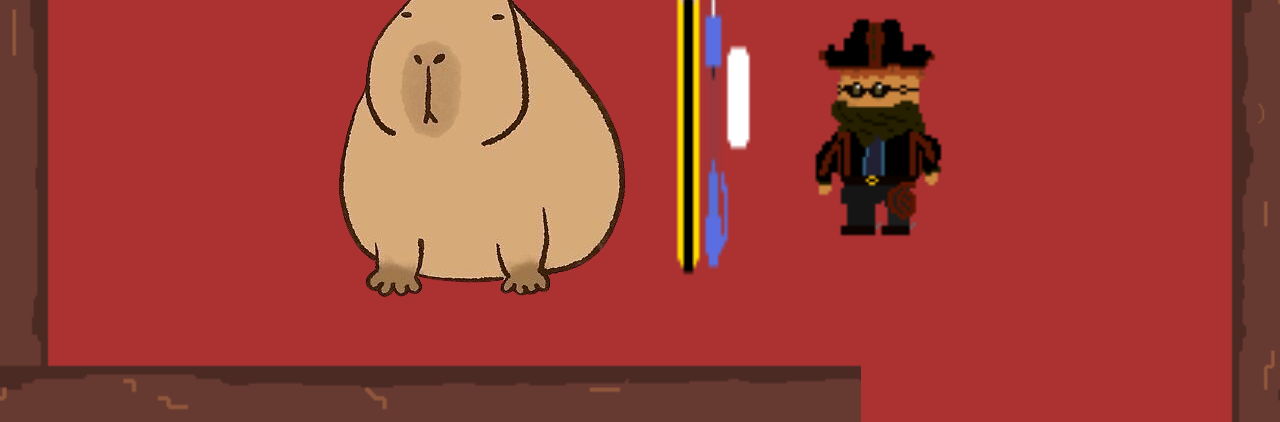
==== commit 019ad2b6: "Added some images to the website" ====
--- a/index.html
+++ b/index.html
@@ -68,6 +68,8 @@
         <!-- Capybara image also prevents bug -->
         <div class="transparentbox">    
             <img src="Capybara.png" alt="my capybara">
+            <img src="Stationery.png"   class="pixel-art" width="100px" height="400px" alt="my capybara">
+            <img  src="Cowboy.png" class="pixel-art" width="200px" height="300px" alt="my capybara">
             <div class="childoftransparentbox">
                 
             </div>
--- a/WellyYouthTechNoticeboardCSS.css
+++ b/WellyYouthTechNoticeboardCSS.css
@@ -144,7 +144,11 @@
   left: 55%;
   top: 320px;
   margin: 0 auto; /* centers the noticeboard horizontally */  
-  background-color: #ff7b00;
+  background-color: TRANSPARENT;
+  background-image: url("Posterbg.png");
+   background-repeat: no-repeat;
+  background-position: top center;
+  background-size: cover;
   border: 2px solid rgb(0, 0, 0);
   width: 240px;
   height: 360px;
@@ -224,7 +228,7 @@
   border: 0px transparent; 
   text-align: center;
   height: 300px;
-  width: 225px;
+  width: 1000px;
   padding: 0px;
   margin: 10px;
 }
@@ -242,6 +246,15 @@
   width: 1135px;
   height: 100px;
   /* //text-align: end; centers the text within the child div */
+}
+
+img.pixel-art {
+  /* Core modern standard */
+  image-rendering: pixelated;
+  
+  /* Fallbacks for older browser versions */
+  image-rendering: -moz-crisp-edges;
+  image-rendering: -webkit-optimize-contrast;
 }
 
 main {
